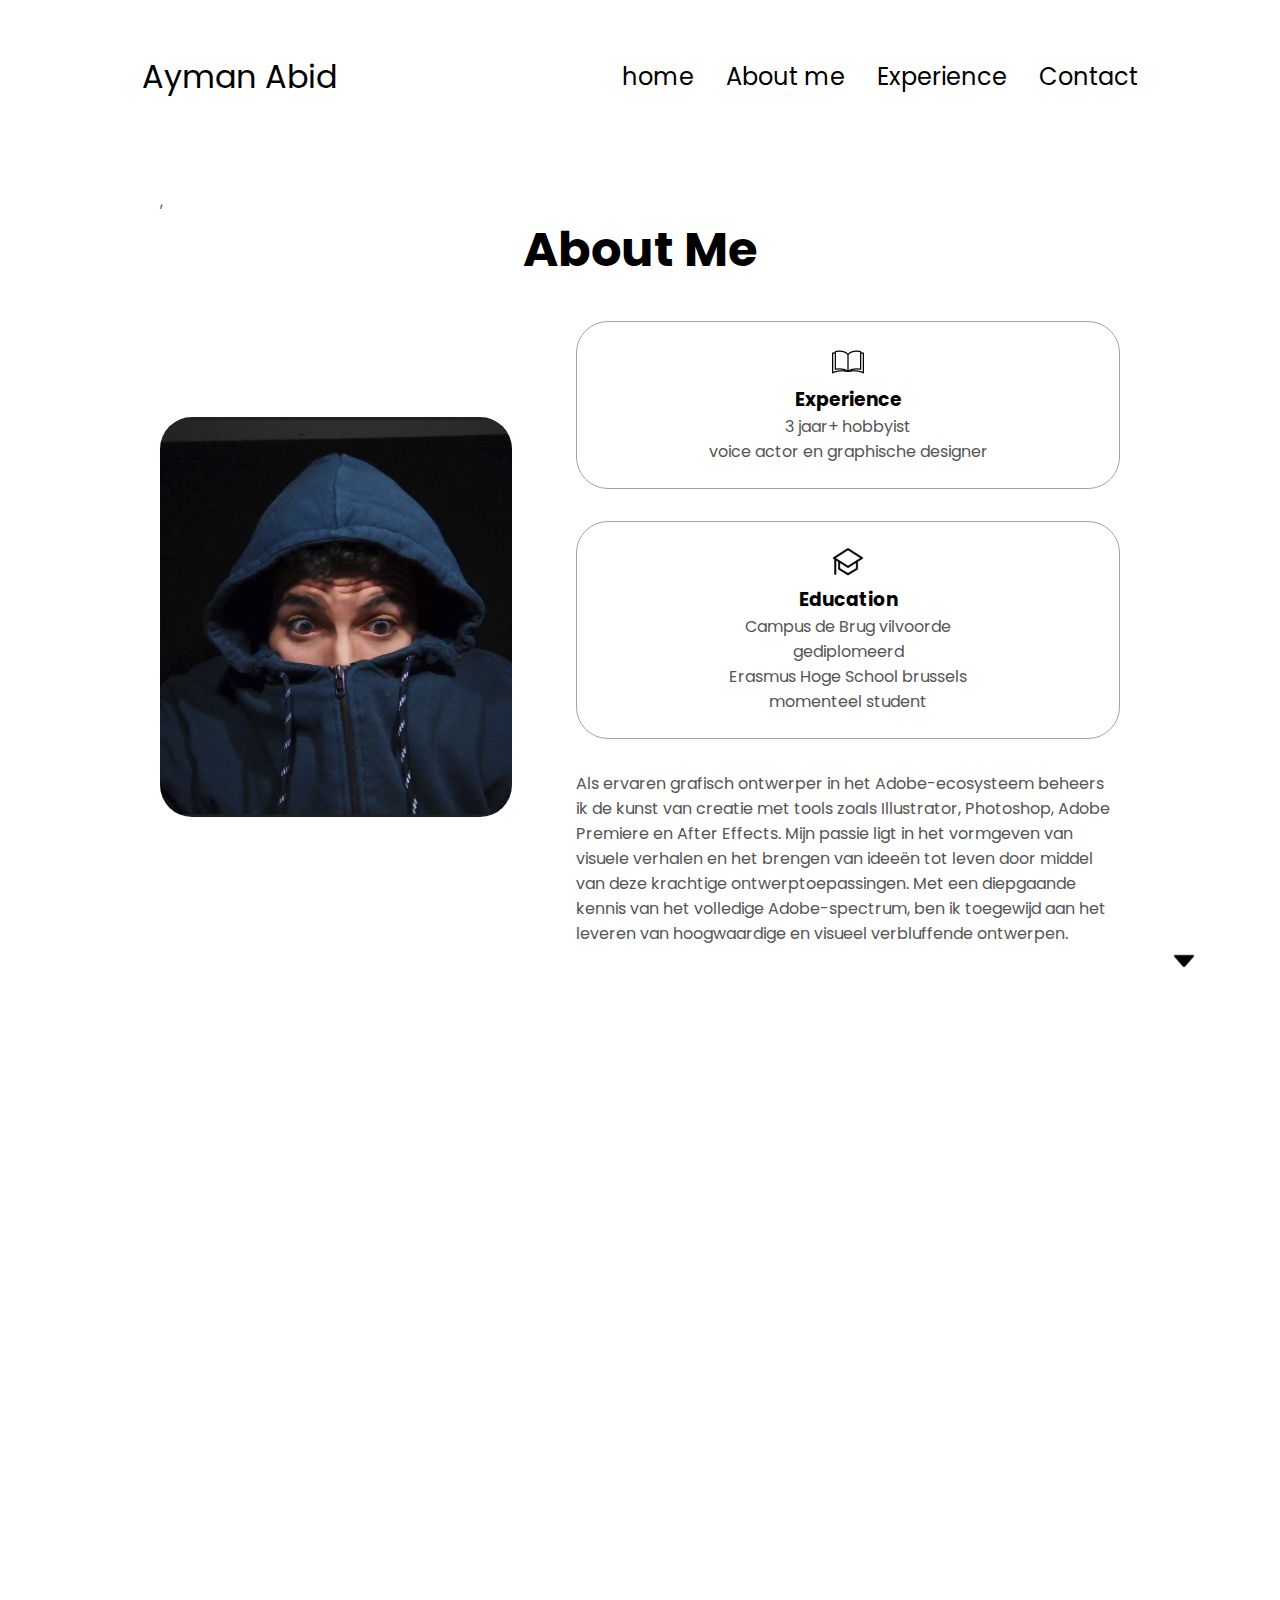
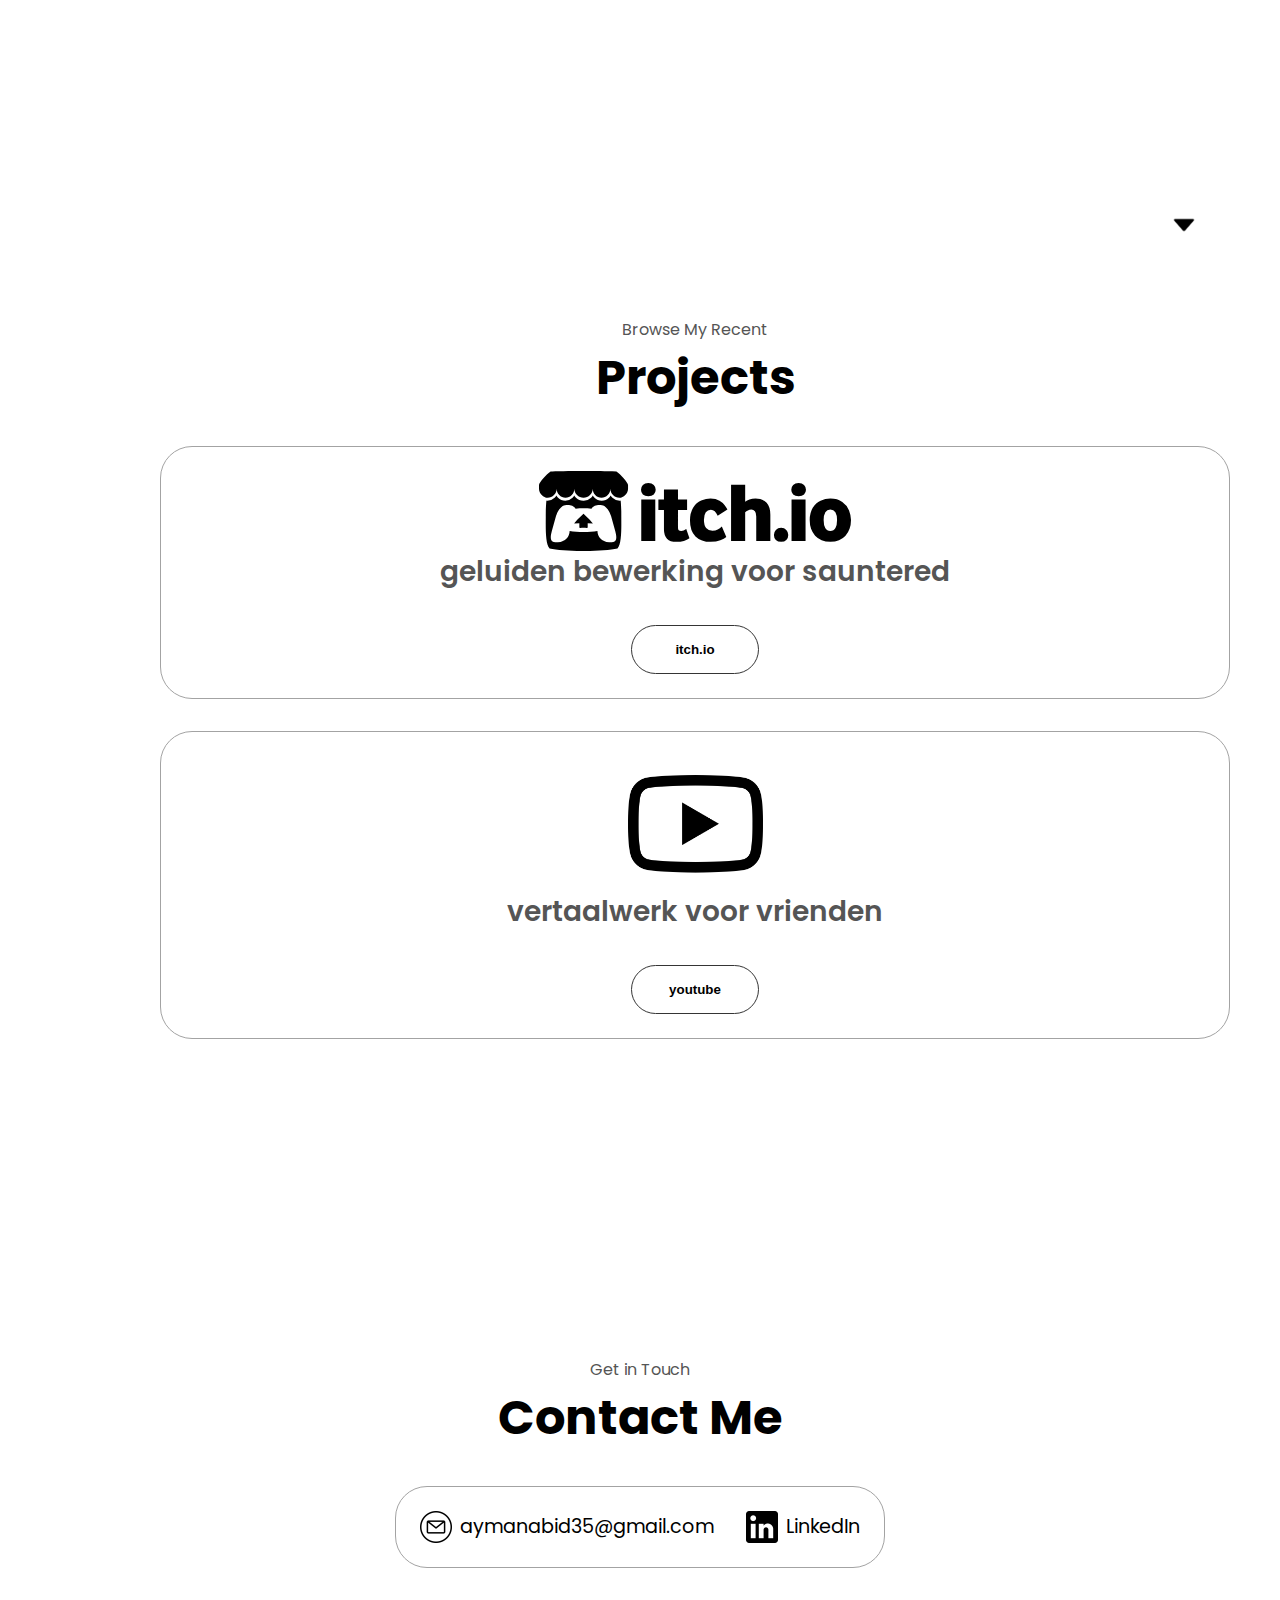
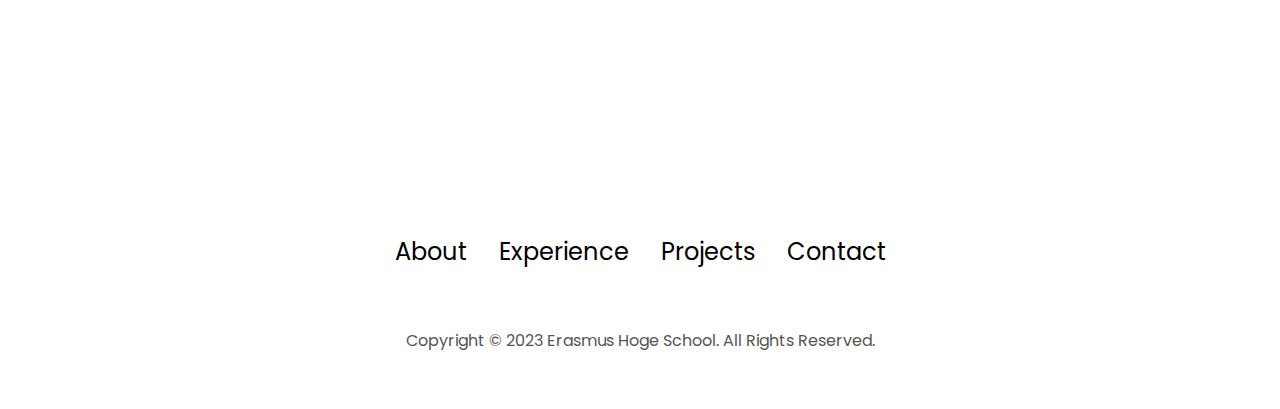
==== aboutme.html @ d5be4aaf "tweede zit website voor web1" ====
<!DOCTYPE html>
<html lang="en">
	<head>
		<meta charset="UTF-8" />
		<meta http-equiv="X-UA-Compatible" content="IE=edge" />
		<meta name="viewport" content="width=device-width, initial-scale=1.0" />
		<title>My Portfolio</title>
		<link rel="stylesheet" href="style.css" />
		<link rel="stylesheet" href="mediaqueries.css" />
	</head>
	<body>
		<nav id="desktop-nav">
			<div class="logo">Ayman Abid</div>
			<div>
				<ul class="nav-links">
					<li><a href="index.html">home</a></li>
					<li><a href="aboutme.html">About me </a></li>
					<li><a href="expierience.html">Experience</a></li>
					<li><a href="#contact">Contact</a></li>
				</ul>
			</div>
		</nav>
		<nav id="hamburger-nav">
			<div class="logo">Ayman Abid</div>
			<div class="hamburger-menu">
				<div class="hamburger-icon">
					<span></span>
					<span></span>
					<span></span>
				</div>
				<div class="menu-links">
					<li><a href="index.html">home</a></li>
					<li><a href="aboutme.html">About me</a></li>
					<li><a href="expierience.html">Experience</a></li>
					<li><a href="#contact">Contact</a></li>
				</div>
			</div>
		</nav>
		<section id="about">
			<p class="p1">,</p>
			<h1 class="title">About Me</h1>
			<div class="section-container">
				<div class="section__pic-container">
					<img
						src="./assets/JESUS .png"
						alt="Profile picture"
						class="about-pic"
					/>
				</div>
				<div class="about-details-container">
					<div class="about-containers">
						<div class="details-container">
							<img src="./assets/book.png" alt="book icon" class="icon" />
							<h3>Experience</h3>
							<p>3 jaar+ hobbyist <br />voice actor en graphische designer</p>
						</div>
						<div class="details-container">
							<img
								src="./assets/school hat.png"
								alt="school hat"
								class="icon"
							/>
							<h3>Education</h3>
							<p>Campus de Brug vilvoorde<br />gediplomeerd</p>
							<p>Erasmus Hoge School brussels<br />momenteel student</p>
						</div>
					</div>
					<div class="text-container">
						<p>
							Als ervaren grafisch ontwerper in het Adobe-ecosysteem beheers ik
							de kunst van creatie met tools zoals Illustrator, Photoshop, Adobe
							Premiere en After Effects. Mijn passie ligt in het vormgeven van
							visuele verhalen en het brengen van ideeën tot leven door middel
							van deze krachtige ontwerptoepassingen. Met een diepgaande kennis
							van het volledige Adobe-spectrum, ben ik toegewijd aan het leveren
							van hoogwaardige en visueel verbluffende ontwerpen.
						</p>
					</div>
				</div>
			</div>
			<img
				src="./assets/black-arrow-down-icon-png-16.png"
				alt="Arrow icon"
				class="icon arrow"
				onclick="location.href='./#experience'"
			/>
		</section>
		<section id="experience">
			<img
				src="./assets/black-arrow-down-icon-png-16.png"
				alt="Arrow icon"
				class="icon arrow"
				onclick="location.href='./#projects'"
			/>
		</section>
		<section id="projects">
			<p class="section__text__p1">Browse My Recent</p>
			<h1 class="title">Projects</h1>
			<div class="experience-details-container">
				<div class="about-containers">
					<div class="details-container color-container">
						<div class="article-container">
							<img
								src="./assets/logo-black-itch.svg"
								alt="Project 1"
								class="itch"
							/>
						</div>
						<h2 class="experience-sub-title project-title">
							geluiden bewerking voor sauntered
						</h2>
						<div class="btn-container">
							<button
								class="btn btn-color-2 project-btn"
								onclick="location.href='https://kakoon.itch.io/sauntered'"
							>
								itch.io
							</button>
						</div>
					</div>
					<div class="details-container color-container">
						<div class="article-container">
							<img
								src="./assets/youtube.png"
								alt="youtube video"
								class="project-img"
							/>
						</div>
						<h2 class="experience-sub-title project-title">
							vertaalwerk voor vrienden
						</h2>
						<div class="btn-container">
							<button
								class="btn btn-color-2 project-btn"
								onclick="location.href='https://youtu.be/evbqzhRCCy8?si=7dw8-wi13XMr1xHI'"
							>
								youtube
							</button>
						</div>
					</div>
				</div>
			</div>
			<img
				src="./assets/black-arrow-down-icon-png-16.png"
				alt="Arrow icon"
				class="icon arrow"
				onclick="location.href='./#contact'"
			/>
		</section>
		<section id="contact">
			<p class="section__text__p1">Get in Touch</p>
			<h1 class="title">Contact Me</h1>
			<div class="contact-info-upper-container">
				<div class="contact-info-container">
					<img src="./assets/post.png" alt="Email icon" class="icon" />
					<p>
						<a href="mailto:aymanabid35@gmail.com">aymanabid35@gmail.com</a>
					</p>
				</div>
				<div class="contact-info-container">
					<img
						src="./assets/linkedin.png"
						alt="LinkedIn icon"
						class="icon contact-icon"
					/>
					<p>
						<a href="https://www.linkedin.com/in/ayman-abid-498152252/"
							>LinkedIn</a
						>
					</p>
				</div>
			</div>
		</section>
		<footer>
			<nav>
				<div class="nav-links-container">
					<ul class="nav-links">
						<li><a href="#about">About</a></li>
						<li><a href="#experience">Experience</a></li>
						<li><a href="#projects">Projects</a></li>
						<li><a href="#contact">Contact</a></li>
					</ul>
				</div>
			</nav>
			<p>Copyright &#169; 2023 Erasmus Hoge School. All Rights Reserved.</p>
		</footer>
		<script src="script.js"></script>
	</body>
</html>
---- style.css ----
/* GENERAL */

@import url("https://fonts.googleapis.com/css2?family=Poppins:wght@300;400;500;600&display=swap");

* {
	margin: 0;
	padding: 0;
}

body {
	font-family: "Poppins", sans-serif;
}

html {
	scroll-behavior: smooth;
}

p {
	color: rgb(85, 85, 85);
}

/* TRANSITION */

a,
.btn {
	transition: all 300ms ease;
}

/* DESKTOP NAV */

nav,
.nav-links {
	display: flex;
}

nav {
	justify-content: space-around;
	align-items: center;
	height: 17vh;
}

.nav-links {
	gap: 2rem;
	list-style: none;
	font-size: 1.5rem;
}

a {
	color: black;
	text-decoration: none;
	text-decoration-color: white;
}

a:hover {
	color: grey;
	text-decoration: underline;
	text-underline-offset: 1rem;
	text-decoration-color: rgb(181, 181, 181);
}

.logo {
	font-size: 2rem;
}

.logo:hover {
	cursor: default;
}

/* HAMBURGER MENU */

#hamburger-nav {
	display: none;
}

.hamburger-menu {
	position: relative;
	display: inline-block;
}

.hamburger-icon {
	display: flex;
	flex-direction: column;
	justify-content: space-between;
	height: 24px;
	width: 30px;
	cursor: pointer;
}

.hamburger-icon span {
	width: 100%;
	height: 2px;
	background-color: black;
	transition: all 0.3 ease-in-out;
}

.menu-links {
	position: absolute;
	top: 100%;
	right: 0;
	background-color: white;
	width: fit-content;
	max-height: 0;
	overflow: hidden;
	transition: all 0.3 ease-in-out;
}

.menu-links a {
	display: block;
	padding: 10px;
	text-align: center;
	font-size: 1.5rem;
	color: black;
	text-decoration: none;
	transition: all 0.3 ease-in-out;
}

.menu-links li {
	list-style: none;
}

.menu-links.open {
	max-height: 300px;
}

.hamburger-icon.open span:first-child {
	transform: rotate(45deg) translate(10px, 5px);
}

.hamburger-icon.open span:nth-child(2) {
	opacity: 0;
}

.hamburger-icon.open span:last-child {
	transform: rotate(-45deg) translate(10px, -5px);
}

.hamburger-icon span:first-child {
	transform: none;
}

.hamburger-icon span:first-child {
	opacity: 1;
}

.hamburger-icon span:first-child {
	transform: none;
}

/* SECTIONS */

section {
	padding-top: 4vh;
	height: 96vh;
	margin: 0 10rem;
	box-sizing: border-box;
	min-height: fit-content;
}

.section-container {
	display: flex;
}

/* PROFILE SECTION */

#profile {
	display: flex;
	justify-content: center;
	gap: 5rem;
	height: 80vh;
}

.section__pic-container {
	display: flex;
	height: 800px;
}

.section__text {
	align-self: center;
	text-align: center;
}

.section__text p {
	font-weight: 600;
}

.section__text__p1 {
	text-align: center;
}

.section__text__p2 {
	font-size: 1.75rem;
	margin-bottom: 1rem;
}

.title {
	font-size: 3rem;
	text-align: center;
}

#socials-container {
	display: flex;
	justify-content: center;
	margin-top: 1rem;
	gap: 1rem;
}

/* ICONS */

.icon {
	cursor: pointer;
	height: 2rem;
}

/* BUTTONS */

.btn-container {
	display: flex;
	justify-content: center;
	gap: 1rem;
}

.btn {
	font-weight: 600;
	transition: all 300ms ease;
	padding: 1rem;
	width: 8rem;
	border-radius: 2rem;
}

.btn-color-1,
.btn-color-2 {
	border: rgb(53, 53, 53) 0.1rem solid;
}

.btn-color-1:hover,
.btn-color-2:hover {
	cursor: pointer;
}

.btn-color-1,
.btn-color-2:hover {
	background: rgb(53, 53, 53);
	color: white;
}

.btn-color-1:hover {
	background: rgb(0, 0, 0);
}

.btn-color-2 {
	background: none;
}

.btn-color-2:hover {
	border: rgb(255, 255, 255) 0.1rem solid;
}

.btn-container {
	gap: 1rem;
}

/* ABOUT SECTION */

#about {
	position: relative;
}

.about-containers {
	gap: 2rem;
	margin-bottom: 2rem;
	margin-top: 2rem;
	display: flex;
	flex-direction: column;
}

.about-details-container {
	justify-content: center;
	flex-direction: column;
}

.about-containers,
.about-details-container {
	display: flex;
}

.about-pic {
	border-radius: 2rem;
	height: 400px;
}

.arrow {
	position: absolute;
	right: -5rem;
	bottom: 2.5rem;
}

.details-container {
	padding: 1.5rem;
	flex: 1;
	background: white;
	border-radius: 2rem;
	border: rgb(53, 53, 53) 0.1rem solid;
	border-color: rgb(163, 163, 163);
	text-align: center;
}

.section-container {
	gap: 4rem;
	height: 80%;
}

.section__pic-container {
	height: 400px;
	width: 400px;
	margin: auto 0;
}

/* EXPERIENCE SECTION */

#experience {
	position: relative;
}

.experience-sub-title {
	color: rgb(85, 85, 85);
	font-weight: 600;
	font-size: 1.75rem;
	margin-bottom: 2rem;
}

.experience-details-container {
	display: flex;
	justify-content: center;
	flex-direction: column;
}

.article-container {
	display: flex;
	text-align: initial;
	flex-wrap: wrap;
	flex-direction: row;
	gap: 2.5rem;
	justify-content: space-around;
}

article {
	display: flex;
	width: 10rem;
	justify-content: space-around;
	gap: 0.5rem;
}

article .icon {
	cursor: default;
}

/* CONTACT */

#contact {
	display: flex;
	justify-content: center;
	flex-direction: column;
	height: 70vh;
}

.contact-info-upper-container {
	display: flex;
	justify-content: center;
	border-radius: 2rem;
	border: rgb(53, 53, 53) 0.1rem solid;
	border-color: rgb(163, 163, 163);
	background: (250, 250, 250);
	margin: 2rem auto;
	padding: 0.5rem;
}

.contact-info-container {
	display: flex;
	align-items: center;
	justify-content: center;
	gap: 0.5rem;
	margin: 1rem;
}

.contact-info-container p {
	font-size: larger;
}

.contact-icon {
	cursor: default;
}

.email-icon {
	height: 2.5rem;
}

/* FOOTER SECTION */

footer {
	height: 26vh;
	margin: 0 1rem;
}

footer p {
	text-align: center;
}
#projects {
	display: flex;
	flex-direction: column;
	margin-right: 50px;
}

.flex-container {
	display: flex;
	flex-direction: column;
}

#image-1 {
	display: flex;
	flex-direction: column;
	height: 400px;
}
img {
	width: auto;
	height: 15vh;
	object-fit: cover;
}
.itch {
	height: 80px;
}
---- mediaqueries.css ----
@media screen and (max-width: 1200px) {
	#desktop-nav {
		display: none;
	}
	#hamburger-nav {
		display: flex;
	}
	#experience,
	.experience-details-container {
		margin-top: 2rem;
	}
	#profile,
	.section-container {
		display: block;
	}
	.arrow {
		display: none;
	}
	section,
	.section-container {
		height: fit-content;
	}
	section {
		margin: 0 5%;
	}
	.section__pic-container {
		width: 275px;
		height: 275px;
		margin: 0 auto 2rem;
	}
	.about-containers {
		margin-top: 0;
	}
}
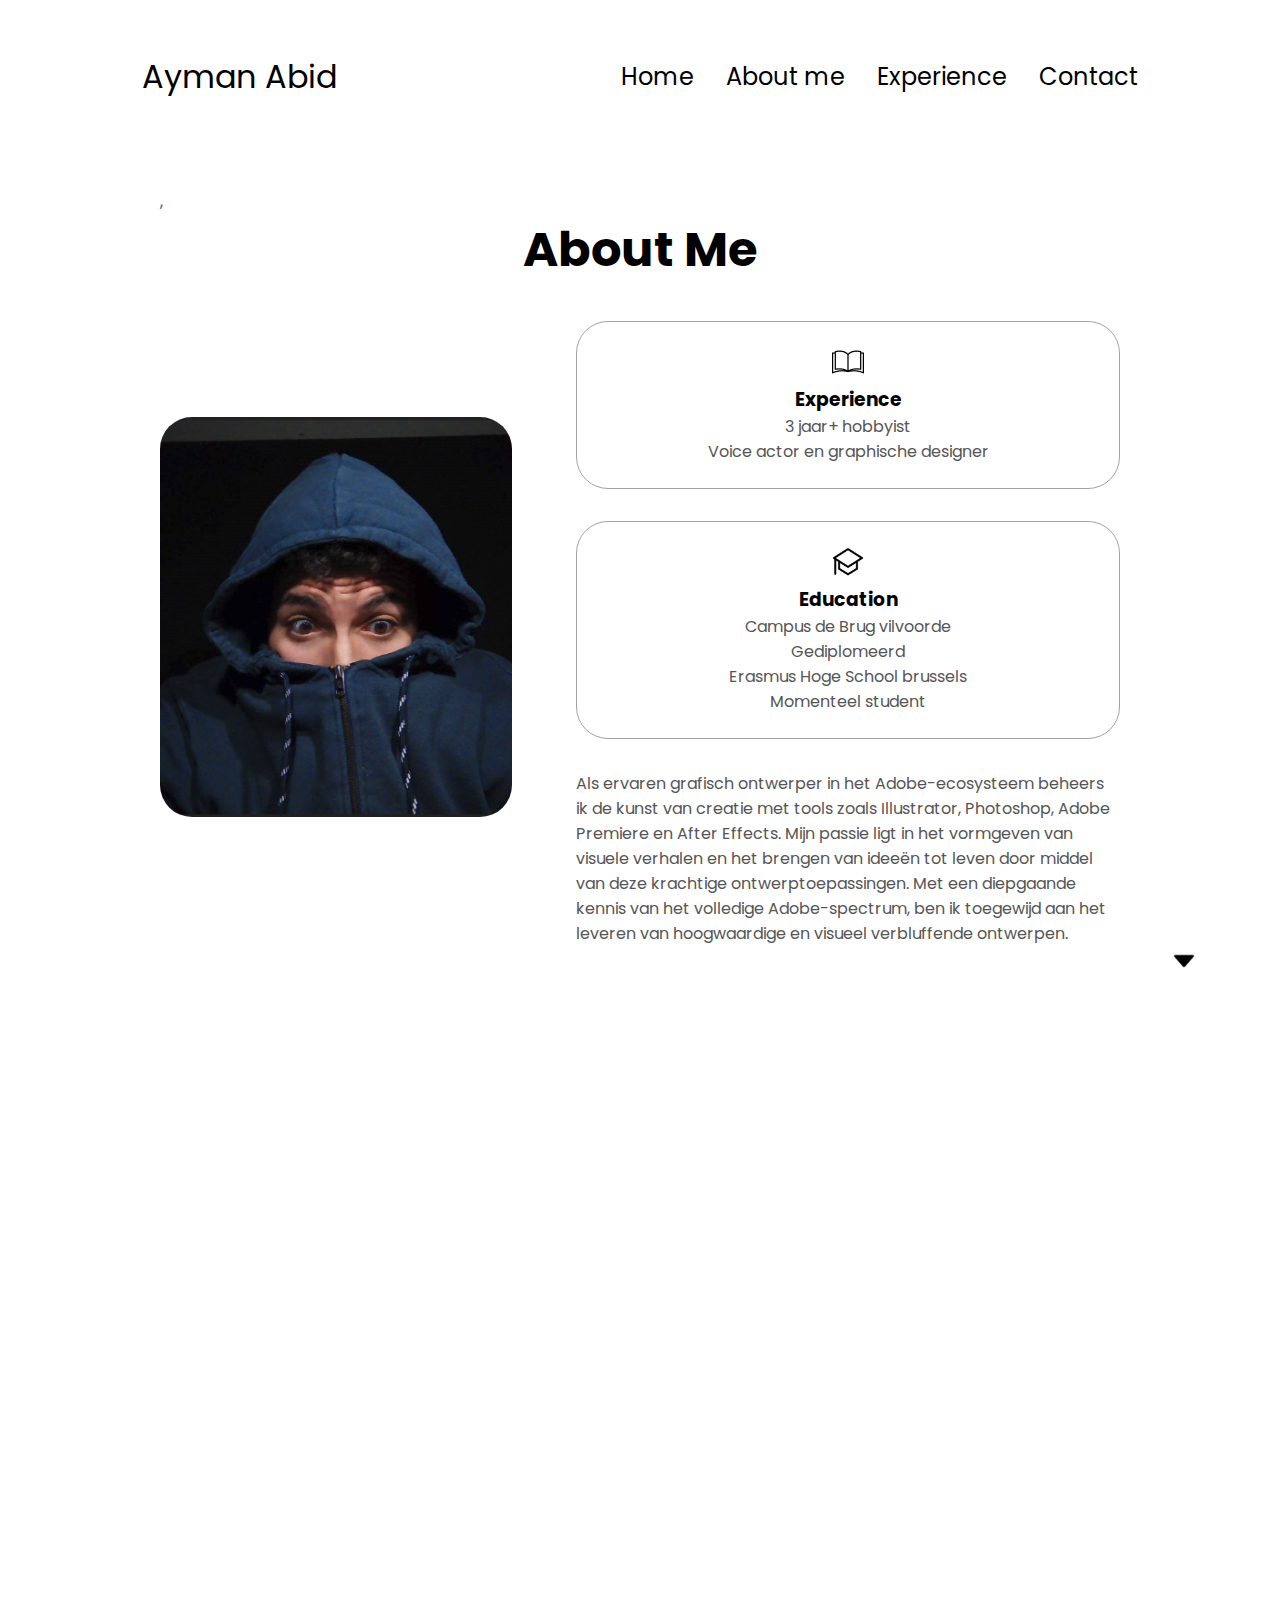
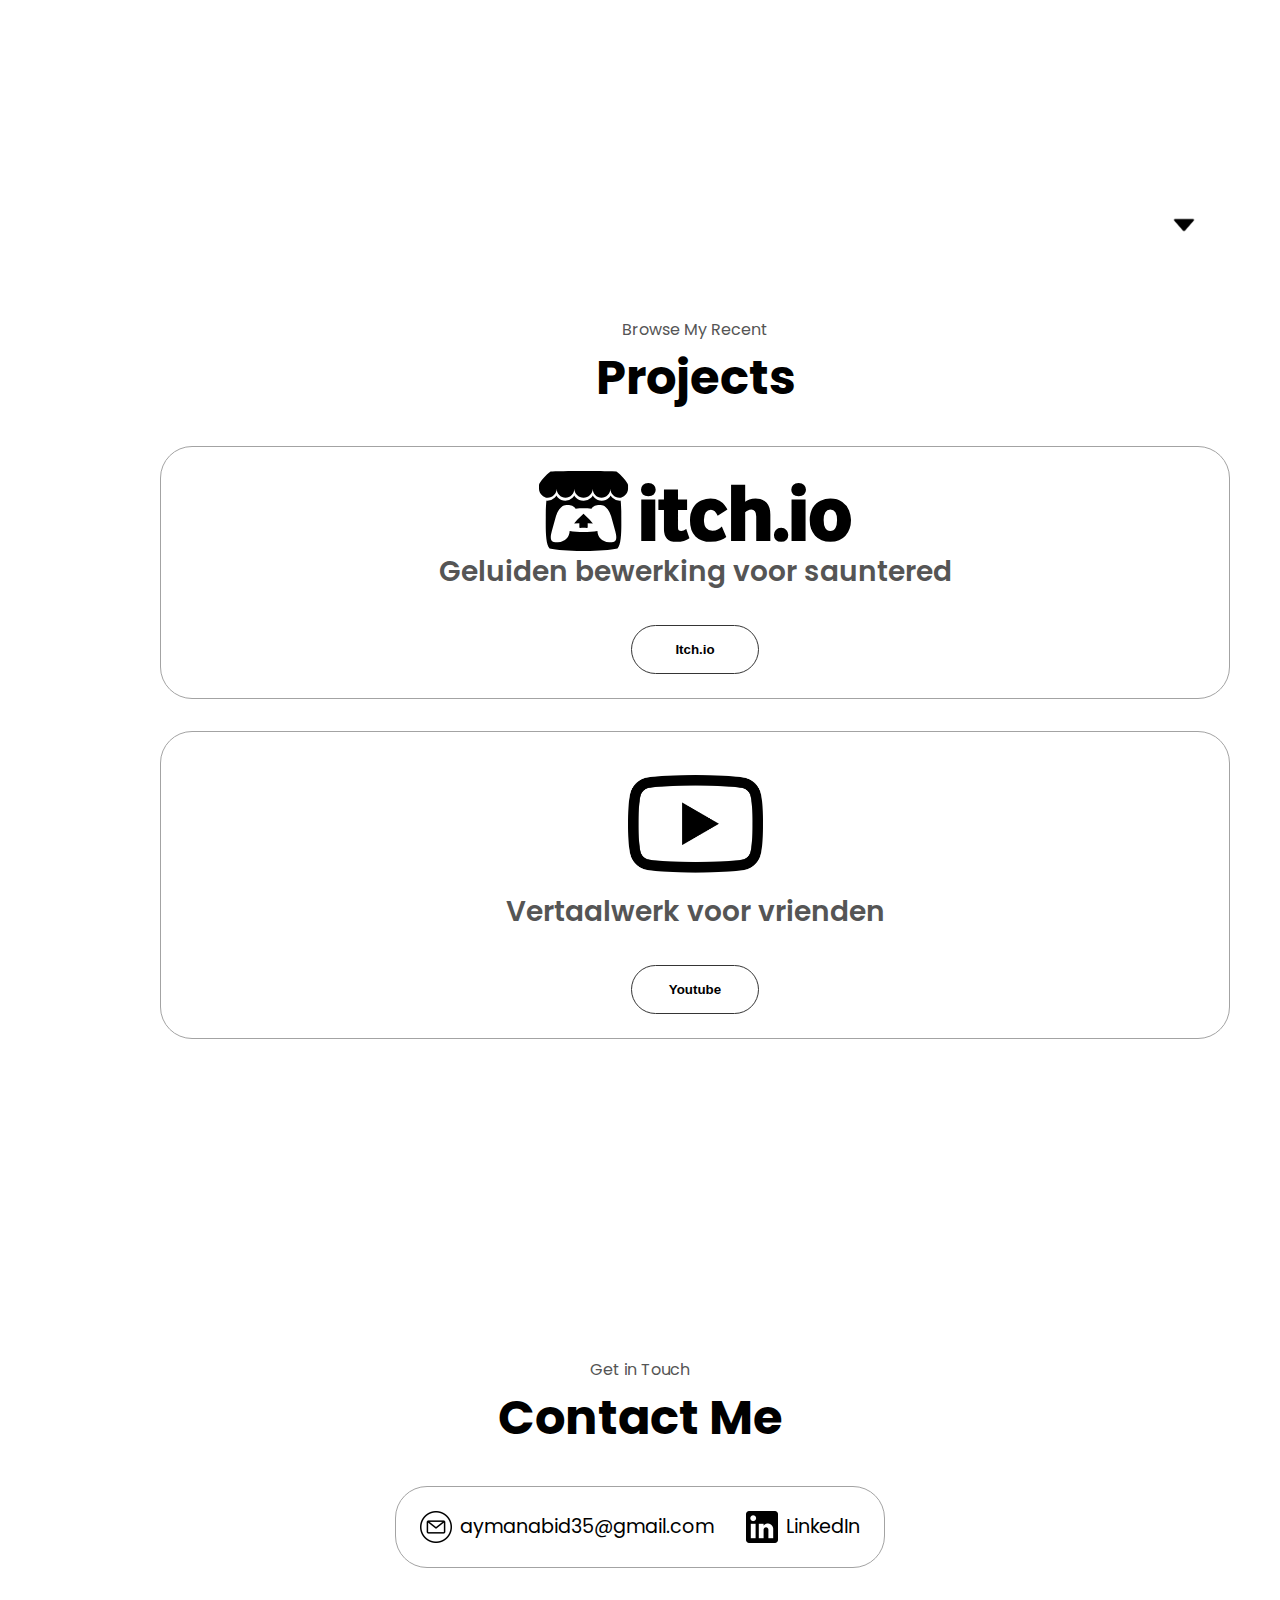
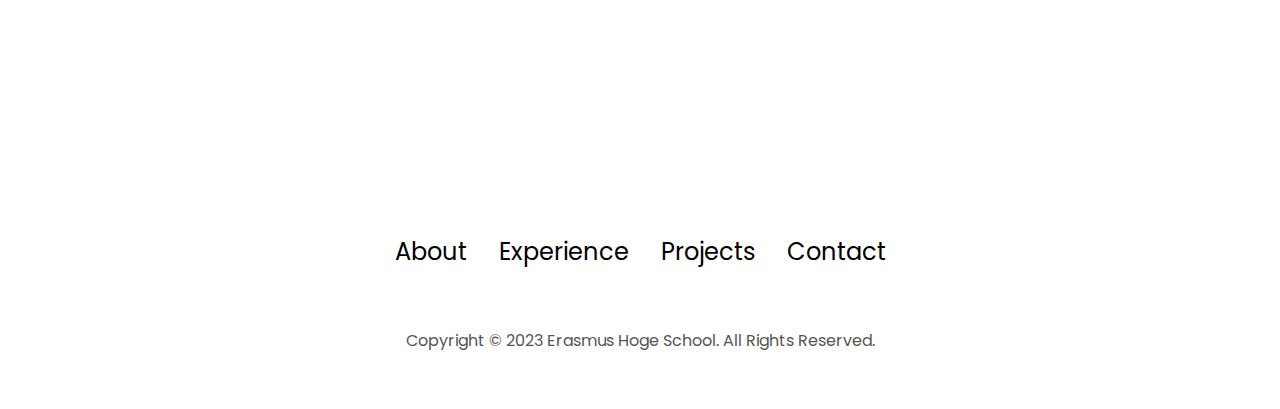
==== commit 98074969: "fixed capitalization" ====
--- a/aboutme.html
+++ b/aboutme.html
@@ -13,7 +13,7 @@
 			<div class="logo">Ayman Abid</div>
 			<div>
 				<ul class="nav-links">
-					<li><a href="index.html">home</a></li>
+					<li><a href="index.html">Home</a></li>
 					<li><a href="aboutme.html">About me </a></li>
 					<li><a href="expierience.html">Experience</a></li>
 					<li><a href="#contact">Contact</a></li>
@@ -29,7 +29,7 @@
 					<span></span>
 				</div>
 				<div class="menu-links">
-					<li><a href="index.html">home</a></li>
+					<li><a href="index.html">Home</a></li>
 					<li><a href="aboutme.html">About me</a></li>
 					<li><a href="expierience.html">Experience</a></li>
 					<li><a href="#contact">Contact</a></li>
@@ -52,7 +52,7 @@
 						<div class="details-container">
 							<img src="./assets/book.png" alt="book icon" class="icon" />
 							<h3>Experience</h3>
-							<p>3 jaar+ hobbyist <br />voice actor en graphische designer</p>
+							<p>3 jaar+ hobbyist <br />Voice actor en graphische designer</p>
 						</div>
 						<div class="details-container">
 							<img
@@ -61,8 +61,8 @@
 								class="icon"
 							/>
 							<h3>Education</h3>
-							<p>Campus de Brug vilvoorde<br />gediplomeerd</p>
-							<p>Erasmus Hoge School brussels<br />momenteel student</p>
+							<p>Campus de Brug vilvoorde<br />Gediplomeerd</p>
+							<p>Erasmus Hoge School brussels<br />Momenteel student</p>
 						</div>
 					</div>
 					<div class="text-container">
@@ -107,14 +107,14 @@
 							/>
 						</div>
 						<h2 class="experience-sub-title project-title">
-							geluiden bewerking voor sauntered
+							Geluiden bewerking voor sauntered
 						</h2>
 						<div class="btn-container">
 							<button
 								class="btn btn-color-2 project-btn"
 								onclick="location.href='https://kakoon.itch.io/sauntered'"
 							>
-								itch.io
+								Itch.io
 							</button>
 						</div>
 					</div>
@@ -127,14 +127,14 @@
 							/>
 						</div>
 						<h2 class="experience-sub-title project-title">
-							vertaalwerk voor vrienden
+							Vertaalwerk voor vrienden
 						</h2>
 						<div class="btn-container">
 							<button
 								class="btn btn-color-2 project-btn"
 								onclick="location.href='https://youtu.be/evbqzhRCCy8?si=7dw8-wi13XMr1xHI'"
 							>
-								youtube
+								Youtube
 							</button>
 						</div>
 					</div>
